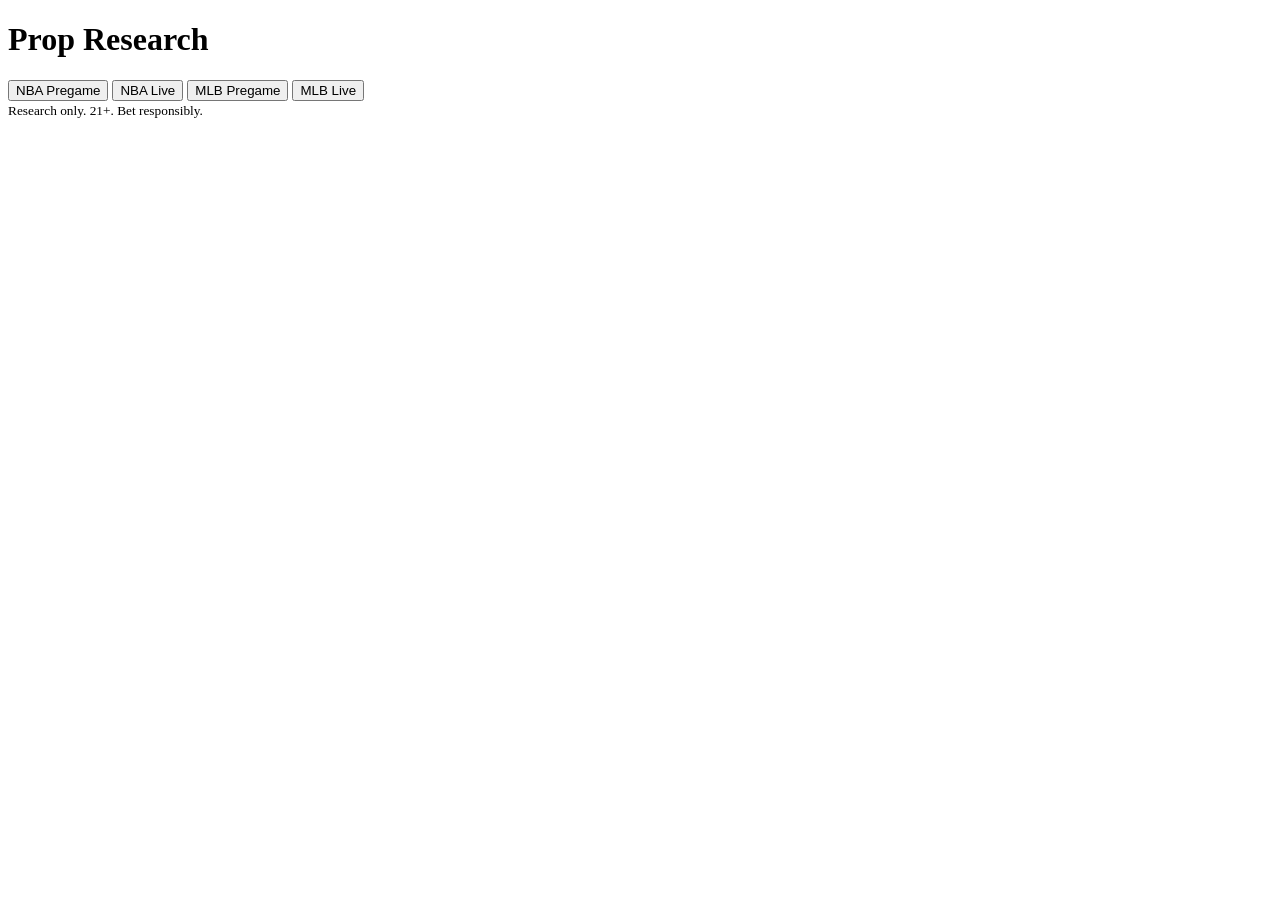
==== app/web/index.html @ a512e585 "Add NBA + MLB prop research system with live, simulation, and learning Scaffolds a new `app/` packag" ====
<!doctype html>
<html lang="en">
<head>
  <meta charset="utf-8" />
  <meta name="viewport" content="width=device-width,initial-scale=1" />
  <title>Prop Research — NBA / MLB</title>
  <link rel="stylesheet" href="/static/styles.css" />
</head>
<body>
  <header>
    <h1>Prop Research</h1>
    <nav>
      <button data-sport="nba" data-phase="pregame" class="active">NBA Pregame</button>
      <button data-sport="nba" data-phase="live">NBA Live</button>
      <button data-sport="mlb" data-phase="pregame">MLB Pregame</button>
      <button data-sport="mlb" data-phase="live">MLB Live</button>
    </nav>
  </header>
  <main id="board"></main>
  <footer>
    <small>Research only. 21+. Bet responsibly.</small>
  </footer>
  <script src="/static/app.js"></script>
</body>
</html>
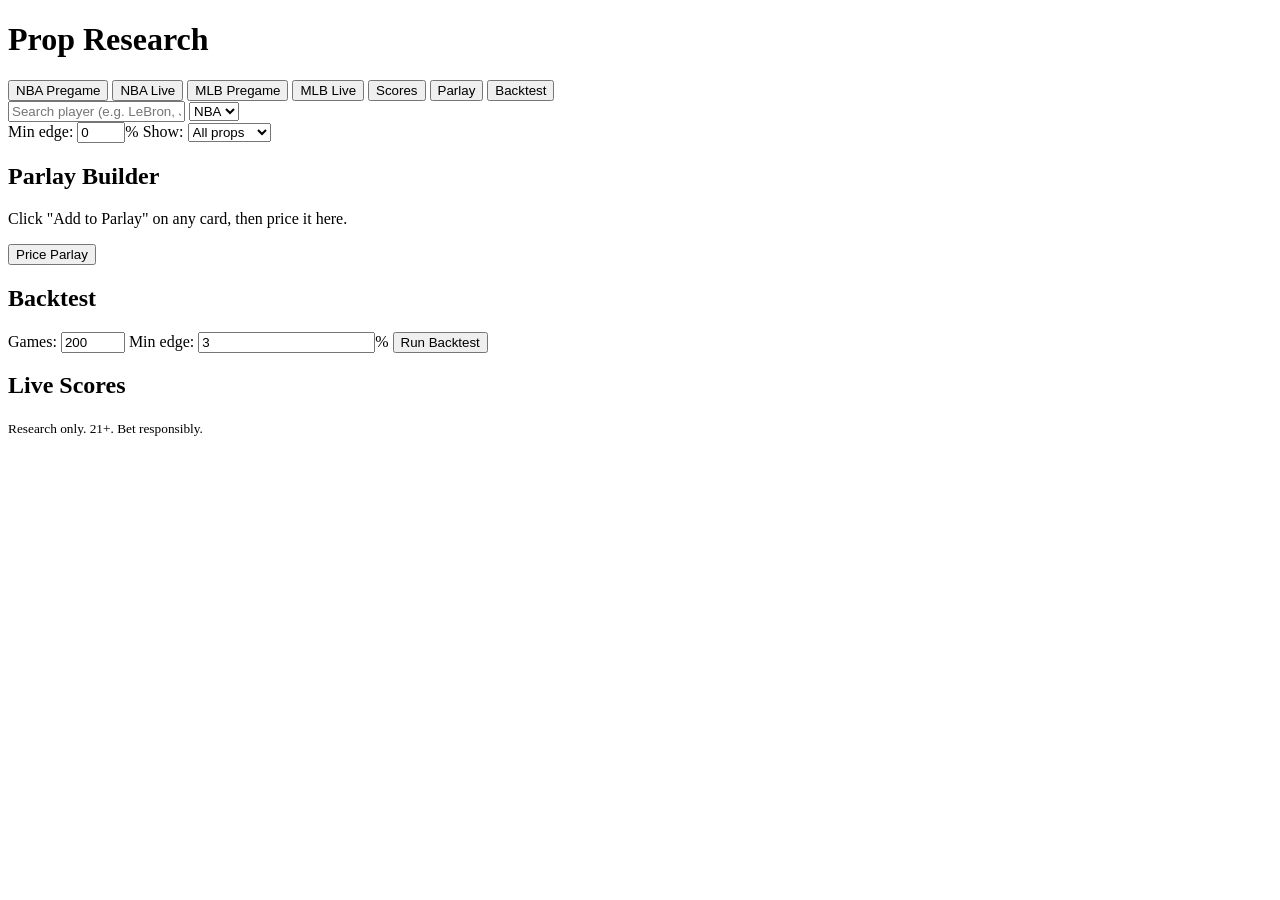
==== commit 70a6776f: "Complete system: 54 NBA + 48 MLB players, parlay, backtest, live scores, search Major additions acro" ====
--- a/app/web/index.html
+++ b/app/web/index.html
@@ -9,14 +9,66 @@
 <body>
   <header>
     <h1>Prop Research</h1>
-    <nav>
+    <nav id="main-nav">
       <button data-sport="nba" data-phase="pregame" class="active">NBA Pregame</button>
       <button data-sport="nba" data-phase="live">NBA Live</button>
       <button data-sport="mlb" data-phase="pregame">MLB Pregame</button>
       <button data-sport="mlb" data-phase="live">MLB Live</button>
+      <button data-tab="scores">Scores</button>
+      <button data-tab="parlay">Parlay</button>
+      <button data-tab="backtest">Backtest</button>
     </nav>
   </header>
+
+  <!-- Search bar -->
+  <div id="search-bar">
+    <input type="text" id="search-input" placeholder="Search player (e.g. LeBron, Judge)..." />
+    <select id="search-sport">
+      <option value="nba">NBA</option>
+      <option value="mlb">MLB</option>
+    </select>
+    <div id="search-results"></div>
+  </div>
+
+  <!-- Filter controls -->
+  <div id="filters">
+    <label>Min edge: <input type="number" id="filter-edge" value="0" step="1" min="0" max="30" />%</label>
+    <label>Show:
+      <select id="filter-show">
+        <option value="all">All props</option>
+        <option value="plays">Plays only</option>
+      </select>
+    </label>
+  </div>
+
   <main id="board"></main>
+
+  <!-- Parlay builder panel (hidden by default) -->
+  <div id="parlay-panel" class="hidden">
+    <h2>Parlay Builder</h2>
+    <p class="meta">Click "Add to Parlay" on any card, then price it here.</p>
+    <div id="parlay-legs"></div>
+    <button id="price-parlay" class="btn">Price Parlay</button>
+    <div id="parlay-result"></div>
+  </div>
+
+  <!-- Backtest panel -->
+  <div id="backtest-panel" class="hidden">
+    <h2>Backtest</h2>
+    <div class="backtest-controls">
+      <label>Games: <input type="number" id="bt-games" value="200" min="50" max="2000" /></label>
+      <label>Min edge: <input type="number" id="bt-edge" value="3" step="0.5" min="0" />%</label>
+      <button id="run-backtest" class="btn">Run Backtest</button>
+    </div>
+    <div id="backtest-result"></div>
+  </div>
+
+  <!-- Live scores panel -->
+  <div id="scores-panel" class="hidden">
+    <h2>Live Scores</h2>
+    <div id="scores-content"></div>
+  </div>
+
   <footer>
     <small>Research only. 21+. Bet responsibly.</small>
   </footer>
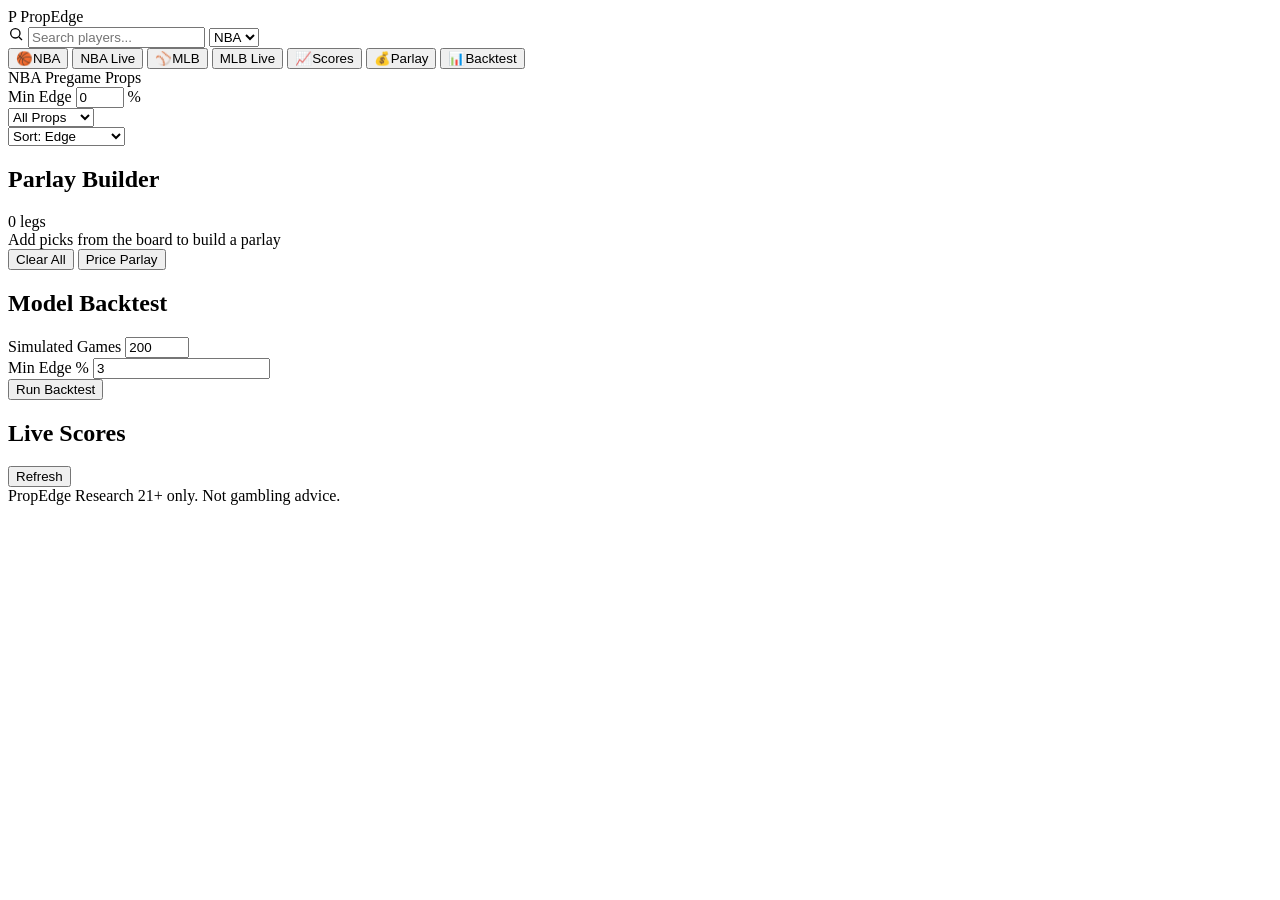
==== commit ed5b297f: "Redesign UI to professional-grade PropEdge interface - Dark theme with gradient accents and glow eff" ====
--- a/app/web/index.html
+++ b/app/web/index.html
@@ -2,75 +2,141 @@
 <html lang="en">
 <head>
   <meta charset="utf-8" />
-  <meta name="viewport" content="width=device-width,initial-scale=1" />
-  <title>Prop Research — NBA / MLB</title>
+  <meta name="viewport" content="width=device-width,initial-scale=1,maximum-scale=1,user-scalable=no" />
+  <meta name="apple-mobile-web-app-capable" content="yes" />
+  <meta name="apple-mobile-web-app-status-bar-style" content="black-translucent" />
+  <meta name="theme-color" content="#0a0b0f" />
+  <title>PropEdge — Sports Betting Research</title>
   <link rel="stylesheet" href="/static/styles.css" />
 </head>
 <body>
+
+  <!-- Top bar -->
   <header>
-    <h1>Prop Research</h1>
-    <nav id="main-nav">
-      <button data-sport="nba" data-phase="pregame" class="active">NBA Pregame</button>
-      <button data-sport="nba" data-phase="live">NBA Live</button>
-      <button data-sport="mlb" data-phase="pregame">MLB Pregame</button>
-      <button data-sport="mlb" data-phase="live">MLB Live</button>
-      <button data-tab="scores">Scores</button>
-      <button data-tab="parlay">Parlay</button>
-      <button data-tab="backtest">Backtest</button>
-    </nav>
+    <div class="header-left">
+      <div class="logo">
+        <span class="logo-icon">P</span>
+        <span class="logo-text">PropEdge</span>
+      </div>
+      <div id="status-pill"></div>
+    </div>
+    <div class="header-right">
+      <div id="search-wrap">
+        <svg class="search-icon" viewBox="0 0 24 24" width="16" height="16"><circle cx="11" cy="11" r="7" fill="none" stroke="currentColor" stroke-width="2"/><line x1="16.5" y1="16.5" x2="21" y2="21" stroke="currentColor" stroke-width="2"/></svg>
+        <input type="text" id="search-input" placeholder="Search players..." />
+        <select id="search-sport"><option value="nba">NBA</option><option value="mlb">MLB</option></select>
+        <div id="search-results"></div>
+      </div>
+    </div>
   </header>
 
-  <!-- Search bar -->
-  <div id="search-bar">
-    <input type="text" id="search-input" placeholder="Search player (e.g. LeBron, Judge)..." />
-    <select id="search-sport">
-      <option value="nba">NBA</option>
-      <option value="mlb">MLB</option>
-    </select>
-    <div id="search-results"></div>
+  <!-- Navigation tabs -->
+  <nav id="main-nav">
+    <button data-sport="nba" data-phase="pregame" class="active">
+      <span class="nav-icon">&#127936;</span><span class="nav-label">NBA</span>
+    </button>
+    <button data-sport="nba" data-phase="live">
+      <span class="nav-icon live-dot"></span><span class="nav-label">NBA Live</span>
+    </button>
+    <button data-sport="mlb" data-phase="pregame">
+      <span class="nav-icon">&#9918;</span><span class="nav-label">MLB</span>
+    </button>
+    <button data-sport="mlb" data-phase="live">
+      <span class="nav-icon live-dot"></span><span class="nav-label">MLB Live</span>
+    </button>
+    <button data-tab="scores">
+      <span class="nav-icon">&#128200;</span><span class="nav-label">Scores</span>
+    </button>
+    <button data-tab="parlay">
+      <span class="nav-icon">&#128176;</span><span class="nav-label">Parlay</span>
+    </button>
+    <button data-tab="backtest">
+      <span class="nav-icon">&#128202;</span><span class="nav-label">Backtest</span>
+    </button>
+  </nav>
+
+  <!-- Toolbar / filters -->
+  <div id="toolbar">
+    <div class="toolbar-left">
+      <span id="board-title">NBA Pregame Props</span>
+      <span id="card-count" class="pill"></span>
+    </div>
+    <div class="toolbar-right" id="filters">
+      <div class="filter-group">
+        <label>Min Edge</label>
+        <input type="number" id="filter-edge" value="0" step="1" min="0" max="30" />
+        <span class="filter-unit">%</span>
+      </div>
+      <div class="filter-group">
+        <select id="filter-show">
+          <option value="all">All Props</option>
+          <option value="plays">Plays Only</option>
+        </select>
+      </div>
+      <div class="filter-group">
+        <select id="filter-sort">
+          <option value="edge">Sort: Edge</option>
+          <option value="prob">Sort: Probability</option>
+          <option value="name">Sort: Player</option>
+        </select>
+      </div>
+    </div>
   </div>
 
-  <!-- Filter controls -->
-  <div id="filters">
-    <label>Min edge: <input type="number" id="filter-edge" value="0" step="1" min="0" max="30" />%</label>
-    <label>Show:
-      <select id="filter-show">
-        <option value="all">All props</option>
-        <option value="plays">Plays only</option>
-      </select>
-    </label>
-  </div>
-
+  <!-- Main board -->
   <main id="board"></main>
 
-  <!-- Parlay builder panel (hidden by default) -->
-  <div id="parlay-panel" class="hidden">
-    <h2>Parlay Builder</h2>
-    <p class="meta">Click "Add to Parlay" on any card, then price it here.</p>
-    <div id="parlay-legs"></div>
-    <button id="price-parlay" class="btn">Price Parlay</button>
+  <!-- Parlay builder panel -->
+  <div id="parlay-panel" class="panel hidden">
+    <div class="panel-header">
+      <h2>Parlay Builder</h2>
+      <span id="parlay-count" class="pill">0 legs</span>
+    </div>
+    <div id="parlay-legs">
+      <div class="empty-state">Add picks from the board to build a parlay</div>
+    </div>
+    <div class="panel-actions">
+      <button id="clear-parlay" class="btn btn-outline">Clear All</button>
+      <button id="price-parlay" class="btn btn-primary">Price Parlay</button>
+    </div>
     <div id="parlay-result"></div>
   </div>
 
   <!-- Backtest panel -->
-  <div id="backtest-panel" class="hidden">
-    <h2>Backtest</h2>
-    <div class="backtest-controls">
-      <label>Games: <input type="number" id="bt-games" value="200" min="50" max="2000" /></label>
-      <label>Min edge: <input type="number" id="bt-edge" value="3" step="0.5" min="0" />%</label>
-      <button id="run-backtest" class="btn">Run Backtest</button>
+  <div id="backtest-panel" class="panel hidden">
+    <div class="panel-header"><h2>Model Backtest</h2></div>
+    <div class="backtest-form">
+      <div class="form-row">
+        <div class="form-group">
+          <label>Simulated Games</label>
+          <input type="number" id="bt-games" value="200" min="50" max="2000" />
+        </div>
+        <div class="form-group">
+          <label>Min Edge %</label>
+          <input type="number" id="bt-edge" value="3" step="0.5" min="0" />
+        </div>
+        <button id="run-backtest" class="btn btn-primary">Run Backtest</button>
+      </div>
     </div>
     <div id="backtest-result"></div>
   </div>
 
   <!-- Live scores panel -->
-  <div id="scores-panel" class="hidden">
-    <h2>Live Scores</h2>
+  <div id="scores-panel" class="panel hidden">
+    <div class="panel-header">
+      <h2>Live Scores</h2>
+      <button class="btn btn-sm btn-outline" onclick="loadScores()">Refresh</button>
+    </div>
     <div id="scores-content"></div>
   </div>
 
+  <!-- Toast container -->
+  <div id="toast-container"></div>
+
   <footer>
-    <small>Research only. 21+. Bet responsibly.</small>
+    <span>PropEdge Research</span>
+    <span class="dot-sep"></span>
+    <span>21+ only. Not gambling advice.</span>
   </footer>
   <script src="/static/app.js"></script>
 </body>
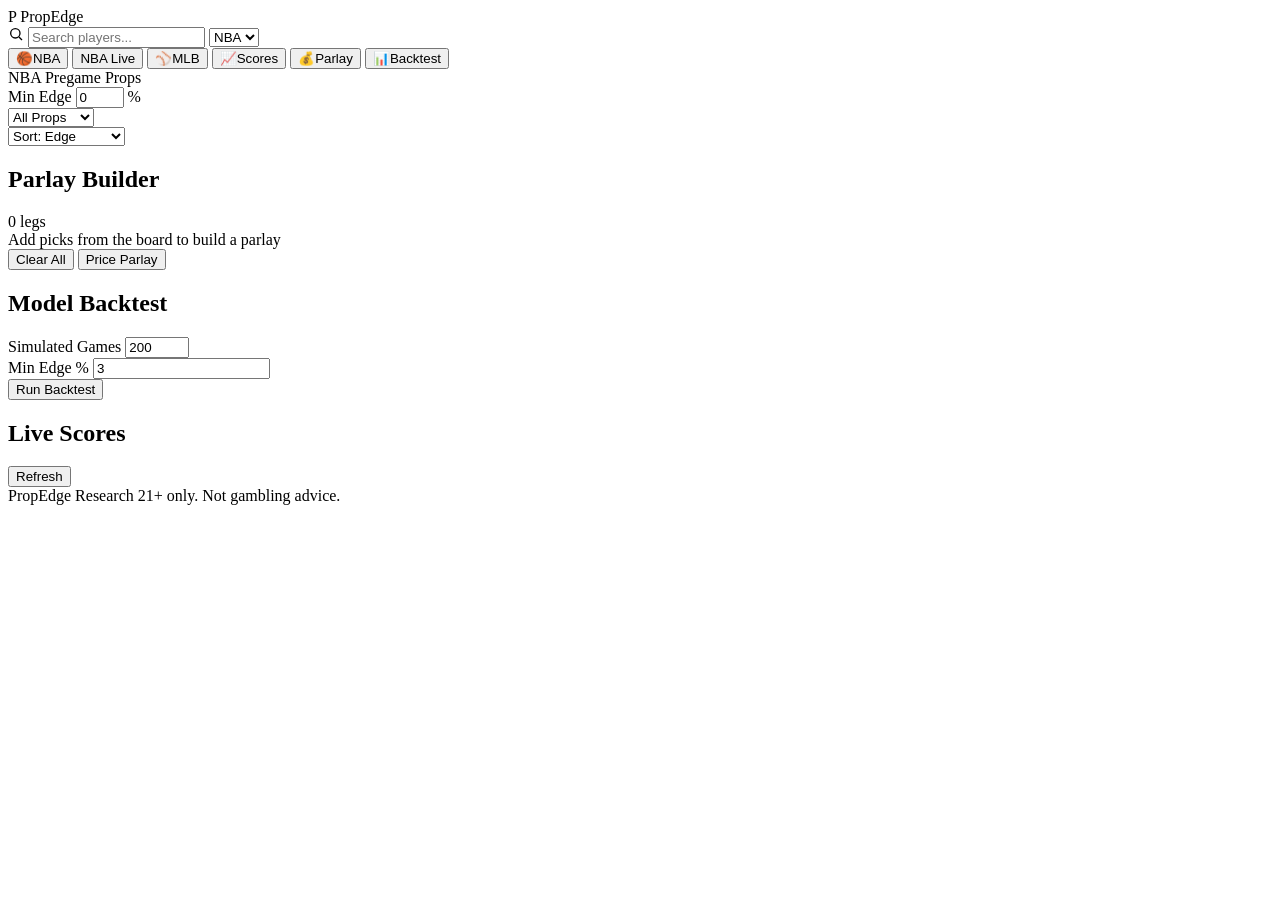
==== commit 3e9e15cb: "Disable MLB live, gate NBA live to playoff halftimes - /api/board returns 400 for MLB live and a gat" ====
--- a/app/web/index.html
+++ b/app/web/index.html
@@ -35,14 +35,11 @@
     <button data-sport="nba" data-phase="pregame" class="active">
       <span class="nav-icon">&#127936;</span><span class="nav-label">NBA</span>
     </button>
-    <button data-sport="nba" data-phase="live">
+    <button id="nav-nba-live" data-sport="nba" data-phase="live" class="hidden">
       <span class="nav-icon live-dot"></span><span class="nav-label">NBA Live</span>
     </button>
     <button data-sport="mlb" data-phase="pregame">
       <span class="nav-icon">&#9918;</span><span class="nav-label">MLB</span>
-    </button>
-    <button data-sport="mlb" data-phase="live">
-      <span class="nav-icon live-dot"></span><span class="nav-label">MLB Live</span>
     </button>
     <button data-tab="scores">
       <span class="nav-icon">&#128200;</span><span class="nav-label">Scores</span>
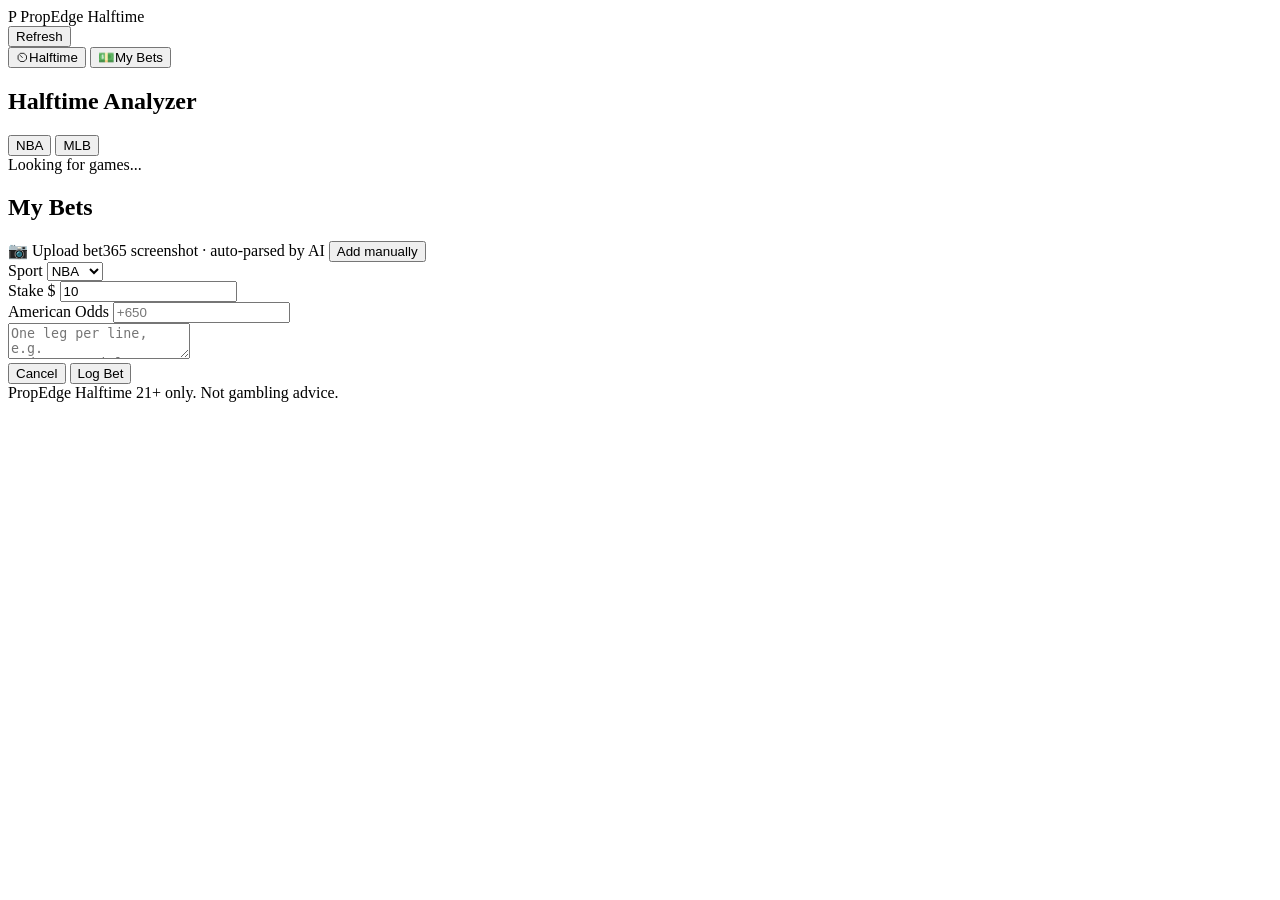
==== commit 11aaa825: "Pivot: halftime parlay analyzer Replace the pregame research surface with a focused halftime tool.  " ====
--- a/app/web/index.html
+++ b/app/web/index.html
@@ -6,7 +6,7 @@
   <meta name="apple-mobile-web-app-capable" content="yes" />
   <meta name="apple-mobile-web-app-status-bar-style" content="black-translucent" />
   <meta name="theme-color" content="#0a0b0f" />
-  <title>PropEdge — Sports Betting Research</title>
+  <title>PropEdge — Halftime Parlay Analyzer</title>
   <link rel="stylesheet" href="/static/styles.css" />
 </head>
 <body>
@@ -17,121 +17,93 @@
       <div class="logo">
         <span class="logo-icon">P</span>
         <span class="logo-text">PropEdge</span>
+        <span class="logo-tag">Halftime</span>
       </div>
       <div id="status-pill"></div>
     </div>
     <div class="header-right">
-      <div id="search-wrap">
-        <svg class="search-icon" viewBox="0 0 24 24" width="16" height="16"><circle cx="11" cy="11" r="7" fill="none" stroke="currentColor" stroke-width="2"/><line x1="16.5" y1="16.5" x2="21" y2="21" stroke="currentColor" stroke-width="2"/></svg>
-        <input type="text" id="search-input" placeholder="Search players..." />
-        <select id="search-sport"><option value="nba">NBA</option><option value="mlb">MLB</option></select>
-        <div id="search-results"></div>
-      </div>
+      <button id="refresh-btn" class="btn btn-sm btn-outline" title="Refresh">Refresh</button>
     </div>
   </header>
 
   <!-- Navigation tabs -->
   <nav id="main-nav">
-    <button data-sport="nba" data-phase="pregame" class="active">
-      <span class="nav-icon">&#127936;</span><span class="nav-label">NBA</span>
+    <button data-tab="halftime" class="active">
+      <span class="nav-icon">&#9202;</span><span class="nav-label">Halftime</span>
     </button>
-    <button id="nav-nba-live" data-sport="nba" data-phase="live" class="hidden">
-      <span class="nav-icon live-dot"></span><span class="nav-label">NBA Live</span>
-    </button>
-    <button data-sport="mlb" data-phase="pregame">
-      <span class="nav-icon">&#9918;</span><span class="nav-label">MLB</span>
-    </button>
-    <button data-tab="scores">
-      <span class="nav-icon">&#128200;</span><span class="nav-label">Scores</span>
-    </button>
-    <button data-tab="parlay">
-      <span class="nav-icon">&#128176;</span><span class="nav-label">Parlay</span>
-    </button>
-    <button data-tab="backtest">
-      <span class="nav-icon">&#128202;</span><span class="nav-label">Backtest</span>
+    <button data-tab="bets">
+      <span class="nav-icon">&#128181;</span><span class="nav-label">My Bets</span>
     </button>
   </nav>
 
-  <!-- Toolbar / filters -->
-  <div id="toolbar">
-    <div class="toolbar-left">
-      <span id="board-title">NBA Pregame Props</span>
-      <span id="card-count" class="pill"></span>
-    </div>
-    <div class="toolbar-right" id="filters">
-      <div class="filter-group">
-        <label>Min Edge</label>
-        <input type="number" id="filter-edge" value="0" step="1" min="0" max="30" />
-        <span class="filter-unit">%</span>
-      </div>
-      <div class="filter-group">
-        <select id="filter-show">
-          <option value="all">All Props</option>
-          <option value="plays">Plays Only</option>
-        </select>
-      </div>
-      <div class="filter-group">
-        <select id="filter-sort">
-          <option value="edge">Sort: Edge</option>
-          <option value="prob">Sort: Probability</option>
-          <option value="name">Sort: Player</option>
-        </select>
+  <!-- Halftime panel -->
+  <section id="halftime-panel" class="panel">
+    <div class="panel-header">
+      <h2>Halftime Analyzer</h2>
+      <div class="ht-sport-toggle">
+        <button data-sport="nba" class="active">NBA</button>
+        <button data-sport="mlb">MLB</button>
       </div>
     </div>
-  </div>
 
-  <!-- Main board -->
-  <main id="board"></main>
+    <div id="ht-games" class="ht-games">
+      <div class="loading"><div class="spinner"></div><span class="loading-text">Looking for games...</span></div>
+    </div>
 
-  <!-- Parlay builder panel -->
-  <div id="parlay-panel" class="panel hidden">
+    <div id="ht-detail" class="ht-detail hidden"></div>
+  </section>
+
+  <!-- Bets panel -->
+  <section id="bets-panel" class="panel hidden">
     <div class="panel-header">
-      <h2>Parlay Builder</h2>
-      <span id="parlay-count" class="pill">0 legs</span>
+      <h2>My Bets</h2>
     </div>
-    <div id="parlay-legs">
-      <div class="empty-state">Add picks from the board to build a parlay</div>
+
+    <div id="bets-summary"></div>
+
+    <div class="bets-upload">
+      <label class="upload-zone" for="bet-screenshot">
+        <input type="file" id="bet-screenshot" accept="image/*" hidden />
+        <span class="upload-icon">&#128247;</span>
+        <span class="upload-text">Upload bet365 screenshot · auto-parsed by AI</span>
+      </label>
+      <button id="manual-bet-btn" class="btn btn-outline">Add manually</button>
     </div>
-    <div class="panel-actions">
-      <button id="clear-parlay" class="btn btn-outline">Clear All</button>
-      <button id="price-parlay" class="btn btn-primary">Price Parlay</button>
-    </div>
-    <div id="parlay-result"></div>
-  </div>
 
-  <!-- Backtest panel -->
-  <div id="backtest-panel" class="panel hidden">
-    <div class="panel-header"><h2>Model Backtest</h2></div>
-    <div class="backtest-form">
+    <div id="manual-form" class="manual-form hidden">
       <div class="form-row">
         <div class="form-group">
-          <label>Simulated Games</label>
-          <input type="number" id="bt-games" value="200" min="50" max="2000" />
+          <label>Sport</label>
+          <select id="m-sport">
+            <option value="nba">NBA</option>
+            <option value="mlb">MLB</option>
+            <option value="other">Other</option>
+          </select>
         </div>
         <div class="form-group">
-          <label>Min Edge %</label>
-          <input type="number" id="bt-edge" value="3" step="0.5" min="0" />
+          <label>Stake $</label>
+          <input type="number" id="m-stake" value="10" min="1" step="1" />
         </div>
-        <button id="run-backtest" class="btn btn-primary">Run Backtest</button>
+        <div class="form-group">
+          <label>American Odds</label>
+          <input type="number" id="m-odds" placeholder="+650" />
+        </div>
+      </div>
+      <textarea id="m-legs" placeholder="One leg per line, e.g.&#10;Jaden McDaniels - Under 1.5 Assists&#10;Rudy Gobert - Over 9.5 Points"></textarea>
+      <div class="form-actions">
+        <button id="m-cancel" class="btn btn-outline">Cancel</button>
+        <button id="m-save" class="btn btn-primary">Log Bet</button>
       </div>
     </div>
-    <div id="backtest-result"></div>
-  </div>
 
-  <!-- Live scores panel -->
-  <div id="scores-panel" class="panel hidden">
-    <div class="panel-header">
-      <h2>Live Scores</h2>
-      <button class="btn btn-sm btn-outline" onclick="loadScores()">Refresh</button>
-    </div>
-    <div id="scores-content"></div>
-  </div>
+    <div id="bets-list" class="bets-list"></div>
+  </section>
 
   <!-- Toast container -->
   <div id="toast-container"></div>
 
   <footer>
-    <span>PropEdge Research</span>
+    <span>PropEdge Halftime</span>
     <span class="dot-sep"></span>
     <span>21+ only. Not gambling advice.</span>
   </footer>
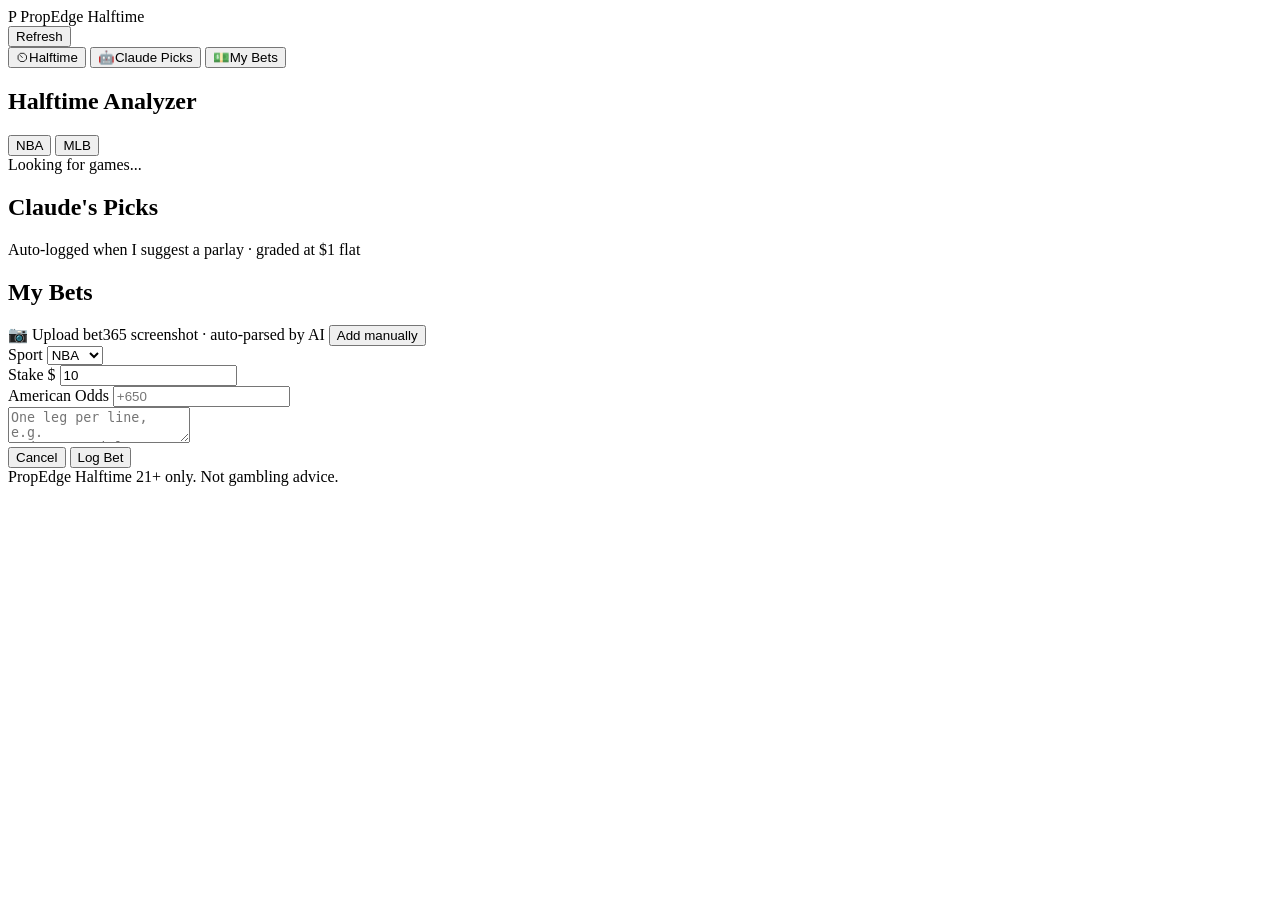
==== commit eadea39c: "Add Claude pick log — auto-tracked parlay suggestions with W/L + promote When Claude suggests a parl" ====
--- a/app/web/index.html
+++ b/app/web/index.html
@@ -31,6 +31,9 @@
     <button data-tab="halftime" class="active">
       <span class="nav-icon">&#9202;</span><span class="nav-label">Halftime</span>
     </button>
+    <button data-tab="picks">
+      <span class="nav-icon">&#129302;</span><span class="nav-label">Claude Picks</span>
+    </button>
     <button data-tab="bets">
       <span class="nav-icon">&#128181;</span><span class="nav-label">My Bets</span>
     </button>
@@ -51,6 +54,16 @@
     </div>
 
     <div id="ht-detail" class="ht-detail hidden"></div>
+  </section>
+
+  <!-- Picks panel -->
+  <section id="picks-panel" class="panel hidden">
+    <div class="panel-header">
+      <h2>Claude's Picks</h2>
+      <span class="panel-sub">Auto-logged when I suggest a parlay · graded at $1 flat</span>
+    </div>
+    <div id="picks-summary"></div>
+    <div id="picks-list" class="bets-list"></div>
   </section>
 
   <!-- Bets panel -->
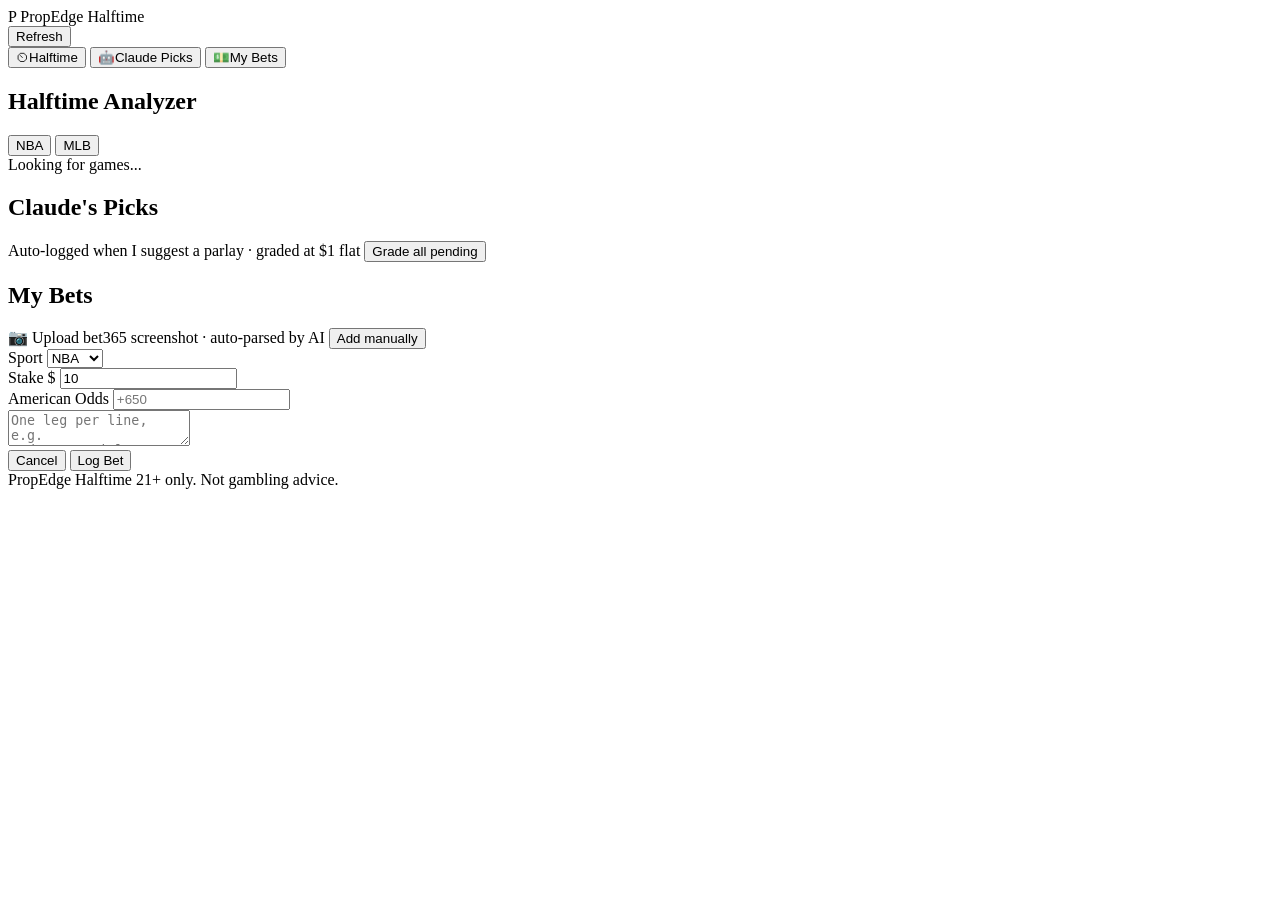
==== commit 471000ff: "Add auto-grader — settle picks against the final ESPN box score When a Claude pick has a game_id, th" ====
--- a/app/web/index.html
+++ b/app/web/index.html
@@ -61,6 +61,7 @@
     <div class="panel-header">
       <h2>Claude's Picks</h2>
       <span class="panel-sub">Auto-logged when I suggest a parlay · graded at $1 flat</span>
+      <button id="grade-all-btn" class="btn btn-sm btn-outline">Grade all pending</button>
     </div>
     <div id="picks-summary"></div>
     <div id="picks-list" class="bets-list"></div>
